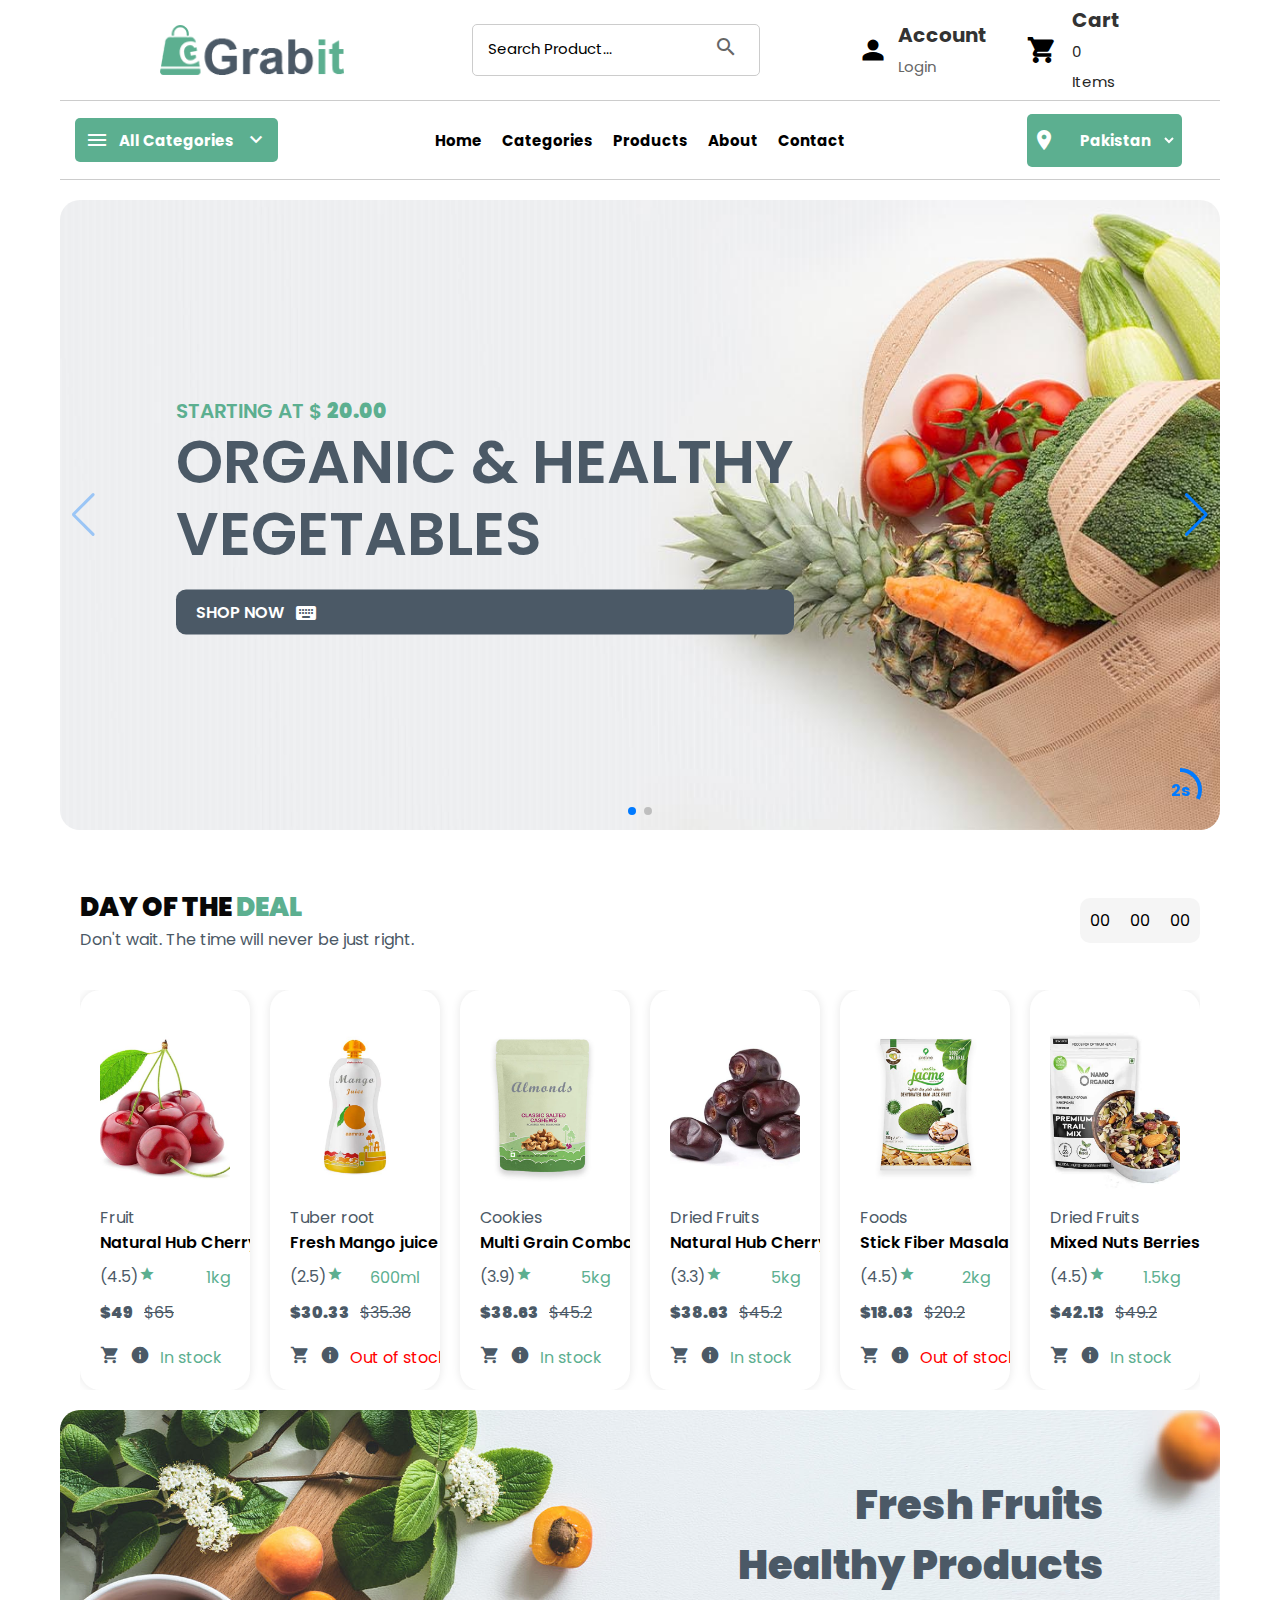
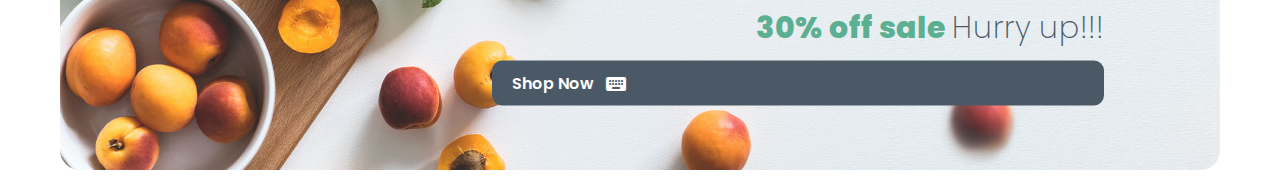
==== html/index.html @ fc3afc9b "first comment" ====
<!DOCTYPE html>
<html lang="en">

<head>
    <!-- Meta tags for character encoding and responsive viewport -->
    <meta charset="UTF-8">
    <meta name="viewport" content="width=device-width, initial-scale=1.0">
    <title>Organic Food Store</title>
    <!-- CSS stylesheets -->
    <link rel="stylesheet" href="/style/style.css">
    <link rel="stylesheet" href="/style/Header.css">
    <!-- Google Material Icons -->
    <link href="https://fonts.googleapis.com/icon?family=Material+Icons" rel="stylesheet">
    <!-- Font Awesome Icons -->
    <link rel="stylesheet" href="https://cdnjs.cloudflare.com/ajax/libs/font-awesome/6.4.0/css/all.min.css">
    <!-- Link Swiper's CSS -->
    <link rel="stylesheet" href="https://cdn.jsdelivr.net/npm/swiper@11/swiper-bundle.min.css" />
</head>

<body>
    <main>
        <!-- Header section containing logo, search and user options -->
        <header>
            <!-- Logo container -->
            <div class="logo">
                <img src="/images/logo-image.png" alt="Organic Food Store Logo">
            </div>
            <!-- Search bar container -->
            <div class="search">
                <input type="text" placeholder="Search Product..." aria-label="Search products">
                <button type="button" aria-label="Search"><i class="material-icons">search</i></button>
            </div>
            <!-- User options container (login and cart) -->
            <div class="third">
                <!-- Login/Account section -->
                <div class="login">
                    <i class="material-icons" aria-hidden="true">person</i>
                    <a href="#" aria-label="Account and Login">Account
                        <br>
                        <span>Login</span>
                    </a>
                </div>
                <!-- Shopping cart section -->
                <div class="cart">
                    <i class="material-icons" aria-hidden="true">shopping_cart</i>
                    <a href="#" aria-label="Shopping Cart">Cart
                        <br>
                        <span>0 Items</span>
                    </a>
                </div>
            </div>
        </header>
        <section id="menu-section2">
            <div class="menu-section-left">
                <div class="categories">
                    <i class="material-icons" aria-hidden="true">menu</i>
                    <span>All Categories</span>
                    <i class="material-icons" aria-hidden="true">keyboard_arrow_down</i>
                </div>
            </div>

            <nav class="menu-section-center">
                <div class="menu-section-center-box">
                    <ul>
                        <li><a href="#" aria-current="page">Home</a></li>
                        <li><a href="#">Categories</a></li>
                        <li><a href="#">Products</a></li>
                        <li><a href="#">About</a></li>
                        <li><a href="#">Contact</a></li>
                    </ul>
                </div>
            </nav>

            <div class="menu-section-right">
                <div class="location">
                    <i class="material-icons" aria-hidden="true">location_on</i>
                    <select name="location" id="location" aria-label="Select location">
                        <option value="pakistan">Pakistan</option>
                        <option value="india">India</option>
                        <option value="usa">USA</option>
                        <option value="uk">UK</option>
                    </select>
                </div>
            </div>
        </section>
        <section id="slider-main" aria-label="Featured Products Slider">
            <!-- Swiper -->
            <div class="swiper mySwiper">
                <div class="swiper-wrapper">
                    <div class="swiper-slide">
                        <div class="slider-animation-text">
                            <p>Starting at $ <b>20.00</b></p>
                            <h1 class="slider-animation-title">Organic &amp; healthy <br> vegetables</h1>
                            <div class="slider-animation-btn">
                                <a href="#" class="slider-animation-btn-link">Shop Now <i class="material-icons" aria-hidden="true">keyboard_double_arrow_right</i></a>
                            </div>
                        </div>
                        <img src="/images/slider-1.jpg" alt="Fresh organic vegetables">
                    </div>
                    <div class="swiper-slide">
                        <div class="slider-animation-text">
                            <p>Starting at $ <b>29.99</b></p>
                            <h1 class="slider-animation-title">Explore fresh &amp; <br> juicy fruits</h1>
                            <div class="slider-animation-btn">
                                <a href="#" class="slider-animation-btn-link">Shop Now <i class="material-icons" aria-hidden="true">keyboard_double_arrow_right</i></a>
                            </div>
                        </div>
                        <img src="/images/slider-2.jpg" alt="Fresh juicy fruits">
                    </div>
                </div>
                <div class="swiper-button-next" aria-label="Next slide"></div>
                <div class="swiper-button-prev" aria-label="Previous slide"></div>
                <div class="swiper-pagination"></div>
                <div class="autoplay-progress" aria-hidden="true">
                    <svg viewBox="0 0 48 48">
                        <circle cx="24" cy="24" r="20"></circle>
                    </svg>
                    <span></span>
                </div>
            </div>
        </section>

        <section id="Deals-product-section" aria-label="Daily Deals">
            <div class="Deals-product-section-top">
                <div class="title-box">
                    <h2 class="gi-title">Day of the <span>deal</span></h2>
                    <p>Don't wait. The time will never be just right.</p>
                </div>
                <div class="Deals-product-section-top-right">
                    <div class="deal-timer" role="timer" aria-label="Deal countdown timer">
                        <div class="timer-box">
                            <span id="days" aria-label="days">00</span>
                        </div>
                        <div class="timer-box">
                            <span id="hours" aria-label="hours">00</span>
                        </div>
                        <div class="timer-box">
                            <span id="minutes" aria-label="minutes">00</span>
                        </div>
                    </div>
                </div>
            </div>
            <div class="Deals-product-section-bottom">
              
              
            </div>
        </section>

        <section id="descount-banner">
            <img src="/images/banner-1.jpg" alt="Descount Banner">
            <div class="descount-banner-text">
                <h2>Fresh Fruits <br>Healthy Products</h2>
                <h3>30% off sale <span>Hurry up!!!</span></h3>
                <a href="#" class="descount-banner-btn">Shop Now <i class="material-icons" aria-hidden="true">keyboard_double_arrow_right</i></a>
            </div>
        </section>
        
    </main>

    <!-- Swiper JS -->
    <script src="https://cdn.jsdelivr.net/npm/swiper@11/swiper-bundle.min.js"></script>
    <!-- JavaScript file -->
    <script src="/js/script.js"></script>
</body>

</html>
---- style/style.css ----
@import url('https://fonts.googleapis.com/css2?family=Poppins:wght@300;400;500;600;700&display=swap');

* {
    font-family: 'Poppins', sans-serif;
    margin: 0;
    padding: 0;
    box-sizing: border-box;
}

body {
    padding: 0 60px;
}

::-webkit-scrollbar {
    display: none;
}

::selection {
    color: #5CAF90;
}

::-webkit-selection {
    color: #5CAF90;
}


#slider-main {
    position: relative;
    height: 70vh;
    width: 100%;
    border-radius: 20px;
    overflow: hidden;
    margin-top: 20px;
}

.swiper {
    width: 100%;
    height: 100%;
}

.swiper-slide {
    text-align: center;
    font-size: 18px;
    background: #fff;
    display: flex;
    justify-content: center;
    align-items: center;
    border-radius: 20px;
}

.swiper-slide img {
    display: block;
    width: 100%;
    height: 100%;
    object-fit: cover;
}

.autoplay-progress {
    position: absolute;
    right: 16px;
    bottom: 16px;
    z-index: 10;
    width: 48px;
    height: 48px;
    display: flex;
    align-items: center;
    justify-content: center;
    font-weight: bold;
    color: var(--swiper-theme-color);
}

.autoplay-progress svg {
    --progress: 0;
    position: absolute;
    left: 0;
    top: 0;
    z-index: 10;
    width: 100%;
    height: 100%;
    stroke-width: 4px;
    stroke: var(--swiper-theme-color);
    fill: none;
    stroke-dashoffset: calc(125.6px * (1 - var(--progress)));
    stroke-dasharray: 125.6;
    transform: rotate(-90deg);
}

.slider-animation-text {
    position: absolute;
    top: 50%;
    left: 10%;
    transform: translate(0, -50%);
    z-index: 10;
    color: black;
    text-align: left;
}

.slider-animation-text p {
    font-size: 20px;
    font-weight: 600;
    text-transform: uppercase;
    color: #5CAF90;
}

.slider-animation-title {
    font-size: 60px;
    font-weight: 600;
    text-transform: uppercase;
    color: #4B5966;
    line-height: 1.2;
}

.slider-animation-btn {
    display: inline-block;
    padding: 10px 20px;
    text-transform: uppercase;
    font-size: 16px;
    font-weight: 600;
    text-align: center;
    background-color: #4B5966;
    color: white;
    text-decoration: none;
    border-radius: 10px;
    margin-top: 20px;
    transition: all 0.3s ease;
}

.slider-animation-btn:hover {
    background-color: #5CAF90;
}

.slider-animation-btn-link {
    color: white;
    text-decoration: none;
    font-size: 16px;
    font-weight: 600;
    text-transform: uppercase;
    display: flex;
    align-items: center;
    gap: 10px;
}

#Deals-product-section {
    height: 60vh;
    margin-top: 20px;
    background-color: white;
    padding: 20px;
    border-radius: 20px;
    width: 100%;
}

.Deals-product-section-top {
    display: flex;
    justify-content: space-between;
    align-items: center;
    margin-bottom: 20px;
    width: 100%;
    height: 20%;
}

.title-box {
    display: flex;
    flex-direction: column;
    justify-content: center;
}

.title-box h2 {
    font-size: 26px;
    font-weight: 900;
    text-transform: uppercase;
    color: #080808;
}

.title-box span {
    color: #5CAF90;
}

.title-box p {
    font-size: 16px;
    font-weight: 400;
    color: #4B5966;
}

.deal-timer {
    display: flex;
    justify-content: center;
    align-items: center;
    gap: 20px;
    background-color: #F5F5F5;
    padding: 10px;
    border-radius: 10px;
}

.timer-box {
    display: flex;
    justify-content: center;
    align-items: center;
    gap: 10px;
}

.Deals-product-section-bottom {
    display: flex;
    gap: 20px;
    height: 80%;
    width: 100%;
    overflow-x: auto;
    white-space: nowrap;
}

.Deals-product-section-bottom::-webkit-scrollbar {
    display: none;
}

.card-box {
    display: flex;
    flex-direction: column;
    justify-content: center;
    padding: 20px;
    border-radius: 20px;
    width: 300px;
    height: 400px;
    background-color: white;
    box-shadow: 0 0 10px 0 rgba(0, 0, 0, 0.1);
    overflow: hidden;
}

.card-image-box {
    width: 100%;
    height: 200px;
    overflow: hidden;
}

.card-image-box img {
    width: 100%;
    height: 100%;
    object-fit: cover;
    margin-bottom: 20px;
    overflow: hidden;
}

.card-image-box img:hover {
    transform: scale(1.1);
    transition: all 0.3s ease;
}

.card-box p {
    font-size: 16px;
    font-weight: 400;
    color: #4B5966;
}

.card-rating-box {
    display: flex;
    justify-content: space-between;
    align-items: center;
    gap: 10px;
    margin-bottom: 5px;
    margin-top: 5px;
    font-size: 16px;
    font-weight: 400;
    color: #4B5966;
}

.card-box h2 {
    font-size: 16px;
    font-weight: 600;
    color: black;
}

.rating {
    display: flex;
    justify-content: center;
    align-items: center;
    gap: 5px;
}

.rating i {
    color: #5CAF90;
    font-size: 16px;
    font-weight: 400;
    margin-top: 5px;
}

.waight {
    font-size: 16px;
    font-weight: 400;
    color: #5CAF90;
    margin-top: 5px;
}

.card-price-box {
    display: flex;
    align-items: center;
    gap: 10px;
    margin-top: 5px;
}

.card-price-box span {
    font-size: 16px;
    font-weight: 900;
    color: #4B5966;
}

.card-price-box span:nth-child(2) {
    font-size: 16px;
    font-weight: 400;
    color: #4B5966;
    text-decoration: line-through;
}

.card-icon-box {
    display: flex;
    gap: 10px;
    margin-top: 20px;
    color: #4B5966;
}

.card-icon-box i {
    font-size: 20px;
    font-weight: 400;
    cursor: pointer;
}

.card-icon-box i:hover {
    color: #5CAF90;
    transition: all 0.3s ease;
}

.stock {
    font-size: 16px;
    font-weight: 400;
    color: red;
}

#descount-banner{
    height: 40vh;
    width: 100%;
    background-color: #F5F5F5;
    border-radius: 20px;
    margin-top: 20px;
    position: relative;
    border-radius: 20px;
    overflow: hidden;
    margin-bottom: 20px;
}

#descount-banner img {
    width: 100%;
    height: 100%;
    object-fit: cover;
    object-position: center;
}

.descount-banner-text {
    position: absolute;
    top: 50%;
    right: 10%;
    transform: translate(0, -50%);
    z-index: 10;
    text-align: right;
}

.descount-banner-text h2 {
    font-size: 40px;
    color: #4B5966;
    font-weight: 900;
}

.descount-banner-text h3 {
    font-size: 30px;
    color: #5CAF90;
    font-weight: 800;
    margin-top: 10px;
    margin-bottom: 10px;
}

.descount-banner-text span {
    color: #4B5966;
    font-weight: 200;
}

.descount-banner-btn {
    font-size: 16px;
    font-weight: 600;
    text-decoration: none;
    color: white;
    padding: 10px 20px;
    background-color: #4B5966;
    border-radius: 10px;
    transition: all 0.3s ease;
    display: flex;
    align-items: center;
    gap: 10px;
}

.descount-banner-btn:hover {
    background-color: #5CAF90;
    color: white;
}
---- style/Header.css ----
* {
    margin: 0;
    padding: 0;
    box-sizing: border-box;
    font-family: 'Poppins', sans-serif;
}

header {
    display: flex;
    justify-content: space-between;
    align-items: center;
    background-color: white;
    height: 100px;
    padding: 10px 100px;
}

.logo {
    display: flex;
    align-items: center;
    width: 20%;
}

.logo img {
    height: 50px;
}

.search {
    display: flex;
    align-items: center;
    width: 30%;
    position: relative;
}

.search input {
    padding: 5px;
    border: 1px solid #ccc;
    border-radius: 5px;
    width: 100%;
    padding: 15px;
    outline: none;
    border: 1px solid #ccc;
    padding-right: 40px;
}

.search input::placeholder {
    color: black;
    font-size: 15px;
}

.search button {
    padding: 5px 10px;
    border: none;
    color: black;
    border-radius: 5px;
    position: absolute;
    right: 4%;
    background-color: transparent;
    cursor: pointer;
    font-size: 18px;
    font-weight: bold;
}

.search button i {
    color: #666;
}

.third {
    display: flex;
    align-items: center;
    width: 25%;
    justify-content: end;
    align-items: center;
    gap: 40px;
}
.third i{
    font-size: 30px;
    color: black;
    cursor: pointer;
    font-weight: bold;

}

.login {
    display: flex;
    align-items: center;
}

.login a {
    text-decoration: none;
    color: #333;
    margin-left: 10px;
    font-size: 20px;
    font-weight: bold;
}

.login a span {
    font-size: 15px;
    color: #666;
    font-weight: normal;
}

.cart {
    display: flex;
    align-items: center;
    gap: 5px;
}

.cart a {
    text-decoration: none;
    color: #333;
    margin-left: 10px;
    font-size: 20px;
    font-weight: bold;
}
.cart a span{
    font-size: 15px;
    color: #252525;
    font-weight: normal;
}
/* section 2 */
#menu-section2{
    display: flex;
    justify-content: space-between;
    align-items: center;
    width: 100%;
    height: 80px;
    border-top: 1px solid #ccc;
    border-bottom: 1px solid #ccc;
}
.menu-section-left{
    display: flex;
    align-items: center;
    justify-content: center;
    width: 20%;
    gap: 10px;
}
.categories{
    display: flex;
    align-items: center;
    justify-content: center;
    gap: 10px;
    background-color: #5CAF90;
    padding: 10px;
    border-radius: 5px;
    cursor: pointer;
    color: white;
    font-weight: bold;
    font-size: 15px;
}
.location{
    display: flex;
    align-items: center;
    justify-content: center;
    gap: 10px;
    background-color: #5CAF90;
    padding: 5px;
    border-radius: 5px;
    cursor: pointer;
    color: white;
    font-weight: bold;
    font-size: 15px;
}
.location select{
    padding: 10px;
    border: 1px solid #ccc;
    border-radius: 5px;
    cursor: pointer;
    color: white;
    font-weight: bold;
    font-size: 15px;
    background-color: transparent;
    border: none;
    outline: none;
}
.location select option{
    background-color: #cccccca2;
    color: black;
    font-weight: bold;
    font-size: 15px;
    border: none;
    outline: none;
    cursor: pointer;
}

.menu-section-right{
    display: flex;
    align-items: center;
    justify-content: center;
    width: 20%;
}

.menu-section-center{
    display: flex;
    align-items: center;
    justify-content: center;
    width: 60%;
}
.menu-section-center-box{
    display: flex;
    align-items: center;
    justify-content: center;
    width: 100%;
}
.menu-section-center-box ul{
    display: flex;
    align-items: center;
    justify-content: center;
    width: 100%;
}
.menu-section-center-box ul li{
    list-style: none;
    margin: 0 10px;
}
.menu-section-center-box ul li a{
    text-decoration: none;
    color: black;
    font-size: 15px;
    font-weight: bold;
}
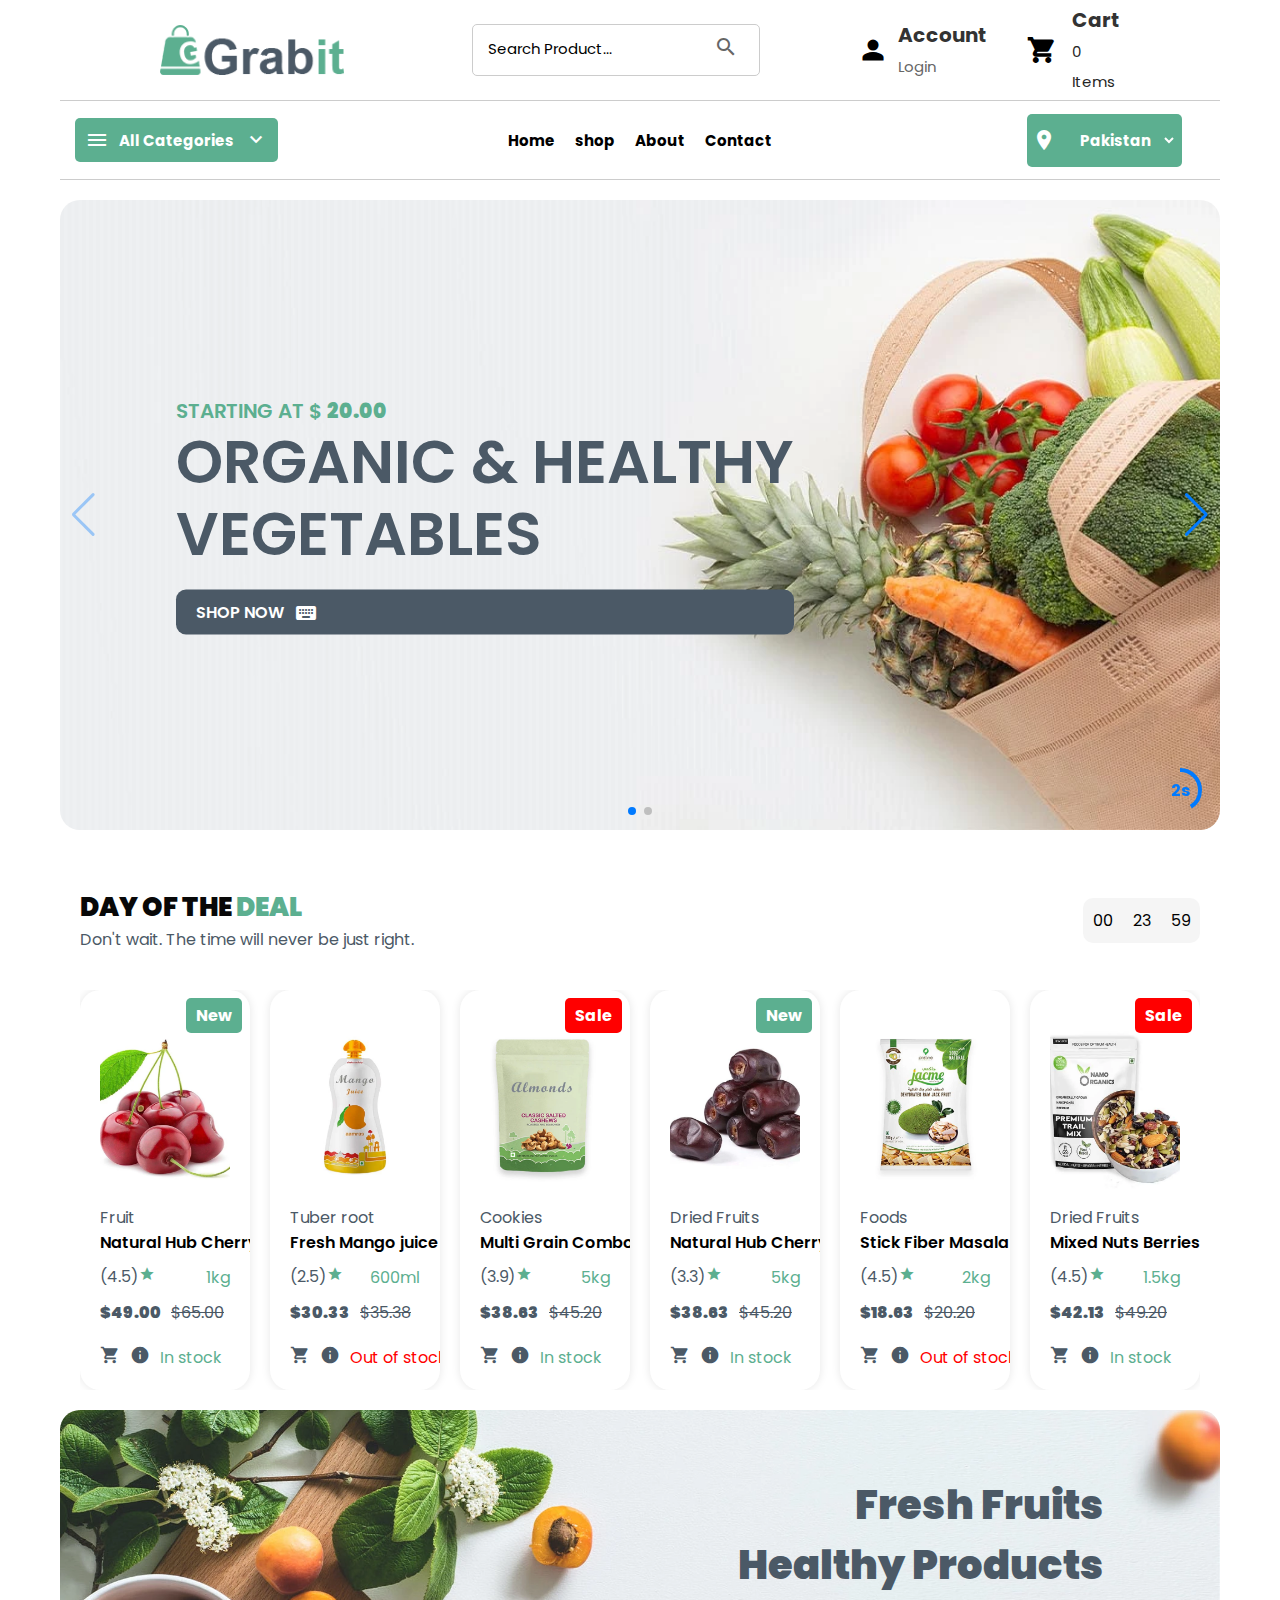
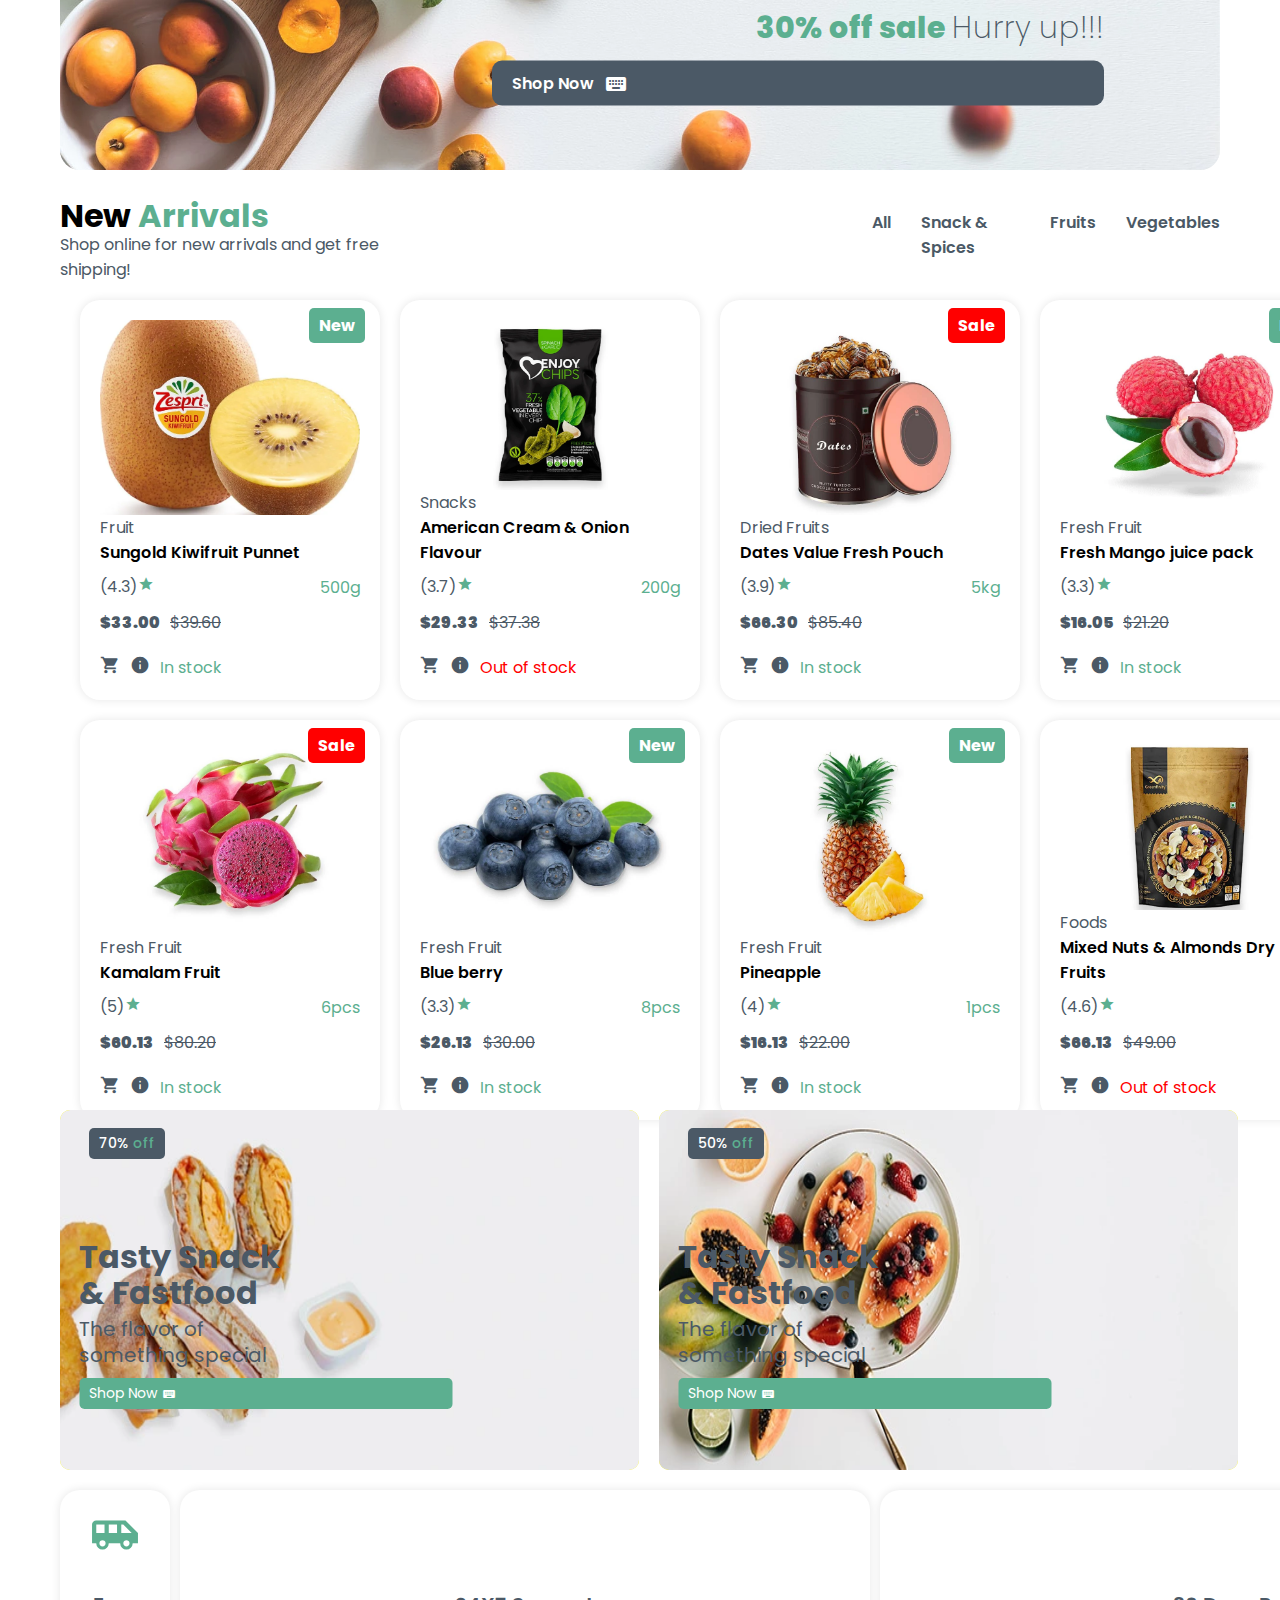
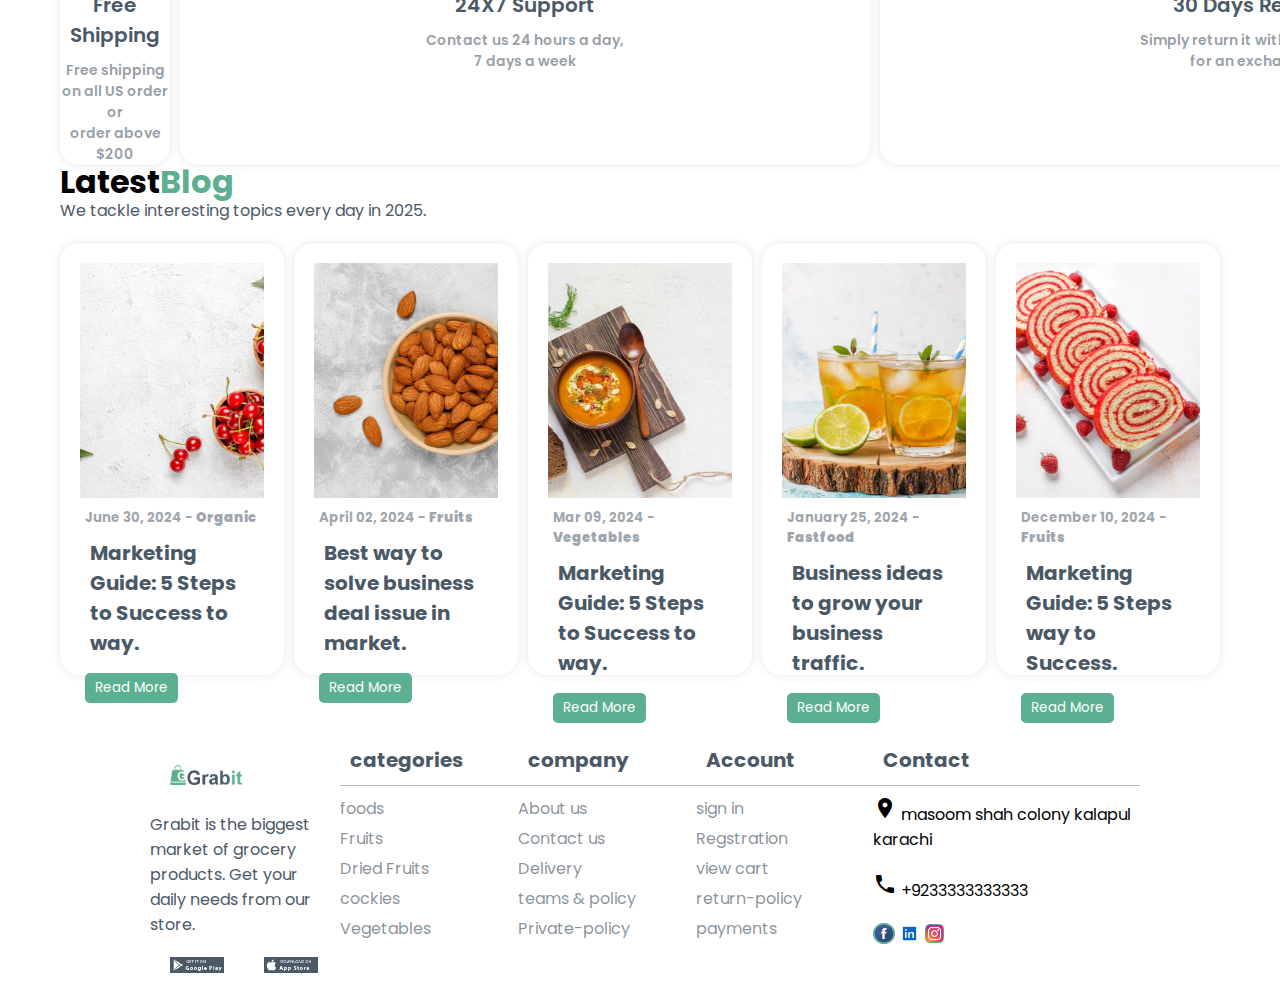
==== commit f6950ea1: "adding ecomerce files" ====
--- a/html/index.html
+++ b/html/index.html
@@ -15,6 +15,7 @@
     <link rel="stylesheet" href="https://cdnjs.cloudflare.com/ajax/libs/font-awesome/6.4.0/css/all.min.css">
     <!-- Link Swiper's CSS -->
     <link rel="stylesheet" href="https://cdn.jsdelivr.net/npm/swiper@11/swiper-bundle.min.css" />
+
 </head>
 
 <body>
@@ -43,7 +44,7 @@
                 <!-- Shopping cart section -->
                 <div class="cart">
                     <i class="material-icons" aria-hidden="true">shopping_cart</i>
-                    <a href="#" aria-label="Shopping Cart">Cart
+                    <a href="card.html" aria-label="Shopping Cart">Cart
                         <br>
                         <span>0 Items</span>
                     </a>
@@ -62,13 +63,13 @@
             <nav class="menu-section-center">
                 <div class="menu-section-center-box">
                     <ul>
-                        <li><a href="#" aria-current="page">Home</a></li>
-                        <li><a href="#">Categories</a></li>
-                        <li><a href="#">Products</a></li>
+                        <li><a href="index.html" aria-current="page">Home</a></li>
+                        <li><a href="shop.html">shop</a></li>
                         <li><a href="#">About</a></li>
-                        <li><a href="#">Contact</a></li>
-                    </ul>
-                </div>
+                        <li><a href="#" >Contact</a></li>
+                    </ul>
+                </div>
+
             </nav>
 
             <div class="menu-section-right">
@@ -92,20 +93,22 @@
                             <p>Starting at $ <b>20.00</b></p>
                             <h1 class="slider-animation-title">Organic &amp; healthy <br> vegetables</h1>
                             <div class="slider-animation-btn">
-                                <a href="#" class="slider-animation-btn-link">Shop Now <i class="material-icons" aria-hidden="true">keyboard_double_arrow_right</i></a>
+                                <a href="shop.html" class="slider-animation-btn-link">Shop Now <i class="material-icons"
+                                        aria-hidden="true">keyboard_double_arrow_right</i></a>
                             </div>
                         </div>
-                        <img src="/images/slider-1.jpg" alt="Fresh organic vegetables">
+                        <img src="/images/slider-1.webp" alt="Fresh organic vegetables">
                     </div>
                     <div class="swiper-slide">
                         <div class="slider-animation-text">
                             <p>Starting at $ <b>29.99</b></p>
                             <h1 class="slider-animation-title">Explore fresh &amp; <br> juicy fruits</h1>
                             <div class="slider-animation-btn">
-                                <a href="#" class="slider-animation-btn-link">Shop Now <i class="material-icons" aria-hidden="true">keyboard_double_arrow_right</i></a>
+                                <a href="shop.html" class="slider-animation-btn-link">Shop Now <i class="material-icons"
+                                        aria-hidden="true">keyboard_double_arrow_right</i></a>
                             </div>
                         </div>
-                        <img src="/images/slider-2.jpg" alt="Fresh juicy fruits">
+                        <img src="/images/slider-2.webp" alt="Fresh juicy fruits">
                     </div>
                 </div>
                 <div class="swiper-button-next" aria-label="Next slide"></div>
@@ -141,20 +144,161 @@
                 </div>
             </div>
             <div class="Deals-product-section-bottom">
-              
-              
+
+
             </div>
         </section>
 
         <section id="descount-banner">
-            <img src="/images/banner-1.jpg" alt="Descount Banner">
+            <img src="/images/banner-1.webp" alt="Descount Banner">
             <div class="descount-banner-text">
                 <h2>Fresh Fruits <br>Healthy Products</h2>
                 <h3>30% off sale <span>Hurry up!!!</span></h3>
-                <a href="#" class="descount-banner-btn">Shop Now <i class="material-icons" aria-hidden="true">keyboard_double_arrow_right</i></a>
-            </div>
-        </section>
-        
+                <a href="shop.html" class="descount-banner-btn">Shop Now <i class="material-icons"
+                        aria-hidden="true">keyboard_double_arrow_right</i></a>
+            </div>
+        </section>
+
+
+        <section id="new-arival">
+            <div class="new-arival-top">
+                <div class="new-arival-top-left">
+                    <h2 class="new-arival-title">New <span>Arrivals</span></h2>
+                    <p>Shop online for new arrivals and get free shipping!</p>
+                </div>
+                <div class="new-arival-top-right">
+                    <ul>
+                        <li>All</li>
+                        <li>Snack &amp; Spices</li>
+                        <li>Fruits</li>
+                        <li>Vegetables</li>
+                    </ul>
+                </div>
+            </div>
+
+            <div class="new-arival-bottum"></div>
+        </section>
+
+
+        <section id="banners">
+            <div class="banner">
+                <img src="/images/banner-2.webp" alt="Descount Banner">
+                <div class="banner-text">
+                    <h2>Tasty Snack <br> & Fastfood</h2>
+                    <p>The flavor of <br>something special</p>
+                    <a href="shop.html" class="banner-btn">Shop Now <i class="material-icons"
+                            aria-hidden="true">keyboard_double_arrow_right</i></a>
+                </div>
+                <div class="offer">
+                    <h3><span>70%</span> off</h3>
+                </div>
+            </div>
+            <div class="banner">
+                <img src="/images/banner-3.webp" alt="Descount Banner">
+                <div class="banner-text">
+                    <h2>Tasty Snack <br> & Fastfood</h2>
+                    <p>The flavor of <br>something special</p>
+                    <a href="shop.html" class="banner-btn">Shop Now <i class="material-icons"
+                            aria-hidden="true">keyboard_double_arrow_right</i></a>
+                </div>
+                <div class="offer">
+                    <h3><span>50%</span> off</h3>
+                </div>
+            </div>
+        </section>
+
+
+        <section id="spacations">
+        </section>
+        <section id="spacation">
+            <div class="spacs-box">
+                <i class="material-icons" aria-hidden="true">airport_shuttle</i>
+                <h5>Free Shipping</h5>
+                <p>Free shipping on all US order or <br> order above $200</p>
+            </div>
+
+            <div class="spacs-box">
+                <i class="material-icons" aria-hidden="true">support_agent</i>
+                <h5>24X7 Support</h5>
+                <p>Contact us 24 hours a day, <br> 7 days a week</p>
+            </div>
+
+            <div class="spacs-box">
+                <i class="material-icons" aria-hidden="true">calendar_month</i>
+                <h5>30 Days Return</h5>
+                <p>Simply return it within 30 days <br> for an exchange</p>
+            </div>
+            <div class="spacs-box">
+                <i class="material-icons" aria-hidden="true">payments</i>
+                <h5>Payment Secure</h5>
+                <p>Contact us 24 hours a day, <br>7 days a week</p>
+            </div>
+        </section>
+
+        <section id="blog">
+            <div class="blog-top">
+                <h2 class="new-arival-title">Latest<span>Blog</span></h2>
+                <p>We tackle interesting topics every day in 2025.</p>
+            </div>
+            <div class="blog-bottum"></div>
+        </section>
+
+
+        <footer id="footer">
+            <div class="footer-left">
+                <img src="/images/logo-image.png" alt="">
+                <p>Grabit is the biggest market of grocery products. Get your daily needs from our store.</p>
+                <div class="foter-socal">
+                    <img src="/images/android.webp" alt="">
+                    <img src="/images/apple.webp" alt="">
+                </div>
+            </div>
+
+            <div class="footer-right">
+                <div class="footer-box">
+                    <h1>categories</h1>
+                    <ul>
+                        <li>foods</li>
+                        <li>Fruits</li>
+                        <li>Dried Fruits</li>
+                        <li>cockies</li>
+                        <li>Vegetables</li>
+                    </ul>
+                </div>
+                <div class="footer-box">
+                    <h1>company</h1>
+                    <ul>
+                        <li><a href="#">About us</a></li>
+                        <li><a href="#">Contact us</a></li>
+                        <li><a href="#">Delivery</a></li>
+                        <li><a href="#">teams & policy</a></li>
+                          <li><a href="#">Private-policy</a></li>
+                    </ul>
+                </div>
+                <div class="footer-box">
+                    <h1>Account</h1>
+                    <ul>
+                        <li><a href="#">sign in</a></li>
+                        <li><a href="#">Regstration</a></li>
+                        <li><a href="#">view cart</a></li>
+                        <li>return-policy</li>
+                        <li>payments</li>
+                    </ul>
+                </div>
+                <div class="footer-box">
+                    <h1>Contact</h1>
+                        <p> <i class="material-icons" aria-hidden="true">location_on</i>  masoom shah colony kalapul karachi</p>
+                        <p> <i class="material-icons" aria-hidden="true">call</i> +9233333333333 </p>
+                        <!-- <p> <i class="material-icons" aria-hidden="true">stacked_email</i> hbahi024@gmail.com</p> -->
+
+                        <div class="socal-icons">
+                           <a href="#"><img src="/images/facebook-img.webp" alt=""></a>
+                           <a href="#"><img src="/images/linkedin-img.webp" alt=""></a>
+                           <a href="#"><img src="/images/instagram-img.webp" alt=""></a>
+                        </div>
+                </div>
+            </div>
+        </footer>
     </main>
 
     <!-- Swiper JS -->
--- a/style/style.css
+++ b/style/style.css
@@ -222,6 +222,19 @@
     background-color: white;
     box-shadow: 0 0 10px 0 rgba(0, 0, 0, 0.1);
     overflow: hidden;
+    position: relative;
+}
+
+.varity {
+    position: absolute;
+    top: 2%;
+    right: 5%;
+    background-color: red;
+    padding: 5px 10px;
+    border-radius: 5px;
+    color: white;
+    font-weight: bold;
+    text-transform: capitalize;
 }
 
 .card-image-box {
@@ -332,7 +345,7 @@
     color: red;
 }
 
-#descount-banner{
+#descount-banner {
     height: 40vh;
     width: 100%;
     background-color: #F5F5F5;
@@ -396,4 +409,350 @@
 .descount-banner-btn:hover {
     background-color: #5CAF90;
     color: white;
+}
+
+#new-arival {
+    height: 100vh;
+    width: 100%;
+    margin-bottom: 20px;
+}
+
+.new-arival-top {
+    display: flex;
+    align-items: center;
+    justify-content: space-between;
+    height: 10%;
+    width: 100%;
+}
+
+.new-arival-top-left {
+    width: 30%;
+    height: 100%;
+}
+
+.new-arival-top-left p {
+    color: #4B5966;
+}
+
+.new-arival-title {
+    font-size: 32px;
+    line-height: 32px;
+    margin-top: 10px;
+}
+
+.new-arival-title span {
+    color: #5CAF90;
+}
+
+.new-arival-top-right {
+    width: 30%;
+    height: 100%;
+    display: flex;
+    align-items: center;
+}
+
+.new-arival-top-right ul {
+    display: flex;
+    list-style: none;
+    gap: 30px;
+}
+
+.new-arival-top-right ul li {
+    cursor: pointer;
+    font-weight: 600;
+    color: #4B5966;
+}
+
+.new-arival-bottum {
+    display: grid;
+    grid-template-columns: repeat(5, 1fr);
+    grid-template-rows: repeat(2, 1fr);
+    width: 100%;
+    gap: 20px;
+    height: 80%;
+    padding: 20px;
+}
+
+.box {
+    background-color: red;
+}
+
+#banners {
+    height: 40vh;
+    width: 92%;
+    display: flex;
+    gap: 20px;
+    position: absolute;
+}
+
+#banners img {
+    width: 100%;
+    height: 100%;
+}
+
+
+.banner {
+    width: 50%;
+    height: 100%;
+    background-color: yellow;
+    border-radius: 10px;
+    overflow: hidden;
+    position: relative;
+}
+
+.banner .banner-text {
+    position: absolute;
+    right: 0%;
+    top: 50%;
+    transform: translate(-50%, -30%);
+    z-index: 10;
+}
+
+.banner .banner-text h2 {
+    font-size: 32px;
+    color: #4B5966;
+    line-height: 36px;
+    margin-bottom: 5px;
+}
+
+.banner .banner-text p {
+    font-size: 20px;
+    color: #4B5966;
+    line-height: 26px;
+}
+
+.banner-btn {
+    display: flex;
+    text-align: center;
+    justify-content: center;
+    width: fit-content;
+    padding: 5px 10px;
+    margin-top: 10px;
+    border-radius: 5px;
+    background-color: #5CAF90;
+    color: white;
+    font-size: 14px;
+    gap: 5px;
+}
+
+.banner-btn i {
+    font-size: 14px;
+}
+
+.offer {
+    position: absolute;
+    top: 5%;
+    left: 5%;
+    background-color: #4B5966;
+    color: white;
+    border-radius: 5px;
+    padding: 5px 10px;
+}
+
+.offer h3 {
+    font-size: 14px;
+    font-weight: 500;
+    color: #5CAF90;
+}
+
+.offer h3 span {
+    color: white;
+}
+
+.banner-btn:hover {
+    background-color: #4B5966;
+}
+
+.banner a {
+    text-decoration: none;
+    display: flex;
+    align-items: center;
+}
+
+#spacations {
+    height: 40vh;
+    width: 100%;
+    display: grid;
+    margin-bottom: 20px;
+}
+
+#spacation {
+    height: 25vh;
+    width: 100%;
+    display: grid;
+    grid-template-columns: repeat(4, 1fr);
+    gap: 10px;
+    margin-bottom: 20px;
+}
+
+.spacs-box {
+    border-radius: 20px;
+    box-shadow: 0 0 10px 0 rgba(0, 0, 0, 0.1);
+    display: flex;
+    flex-direction: column;
+    text-align: center;
+}
+
+.spacs-box .material-icons {
+    font-size: 50px;
+    color: #5CAF90;
+    margin: 20px;
+}
+
+.spacs-box h5 {
+    font-size: 20px;
+    font-weight: 600;
+    color: #4B5966;
+    margin: 10px;
+}
+
+.spacs-box p {
+    font-size: 14px;
+    font-weight: 600;
+    color: #4b596696;
+}
+
+#blog {
+    height: 60vh;
+    width: 100%;
+    margin-bottom: 20px;
+}
+
+.blog-top {
+    height: 20%;
+    display: flex;
+    flex-direction: column;
+    justify-content: center;
+}
+
+.blog-top p {
+    color: #4B5966;
+}
+
+.blog-bottum {
+    height: 80%;
+    width: 100%;
+    display: grid;
+    grid-template-columns: repeat(5, 1fr);
+    grid-template-rows: repeat(1, 1fr);
+    gap: 10px;
+}
+
+.blog-box {
+    height: 100%;
+    box-shadow: 0 0 10px 0 rgba(0, 0, 0, 0.1);
+    width: 100%;
+    padding: 20px;
+    border-radius: 20px;
+}
+
+.blog-box .image-box {
+    height: 60%;
+    width: 100%;
+    background-color: red;
+    margin-bottom: 10px;
+    overflow: hidden;
+    transition: all step-end 0.4s;
+}
+
+.blog-box .image-box img {
+    height: 100%;
+    width: 100%;
+    object-fit: cover;
+}
+
+.blog-box .image-box img:hover {
+    transform: rotate(5deg) scale(1.2);
+}
+
+.blog-box h5 {
+    color: #4b59668a;
+    margin: 5px;
+}
+
+.blog-box h2 {
+    color: #4B5966;
+    margin: 10px;
+    font-size: 20px;
+}
+
+.blog-box button {
+    color: white;
+    margin: 5px;
+    border: none;
+    padding: 5px 10px;
+    background-color: #5CAF90;
+    cursor: pointer;
+    border-radius: 5px;
+}
+
+#footer {
+    height: 30vh;
+    width: 100%;
+    margin-top: 60px;
+    display: flex;
+    padding: 0 80px;
+}
+
+.footer-left {
+    width: 20%;
+    height: 100%;
+    padding: 10px;
+}
+
+.footer-left img {
+    width: 40%;
+    margin: 20px;
+}
+
+.footer-left p {
+    color: #4B5966;
+}
+
+.foter-socal {
+    display: flex;
+    width: 100%;
+}
+
+.foter-socal img {
+    width: 30%;
+}
+
+.footer-right {
+    width: 80%;
+    height: 100%;
+    display: grid;
+    grid-template-columns: repeat(3, 1fr) 1.5fr;
+    grid-template-rows: repeat(1, 1fr);
+}
+
+.footer-box h1 {
+    padding: 10px;
+    font-size: 20px;
+    color: #4B5966;
+    border-bottom: 1px solid #4b596665;
+}
+
+.footer-box ul li {
+    list-style: none;
+    cursor: pointer;
+}
+.footer-box a{
+    text-decoration: none;
+    color: #4b5966a9;
+}
+.footer-box ul{
+    display: flex;
+    flex-direction: column;
+    margin-top: 10px;
+    gap: 5px;
+    color: #4b5966a9;
+}
+.footer-box p{
+    margin-top: 10px;
+    margin-bottom: 20px;
+}
+
+.socal-icons img {
+    width: 8%;
 }